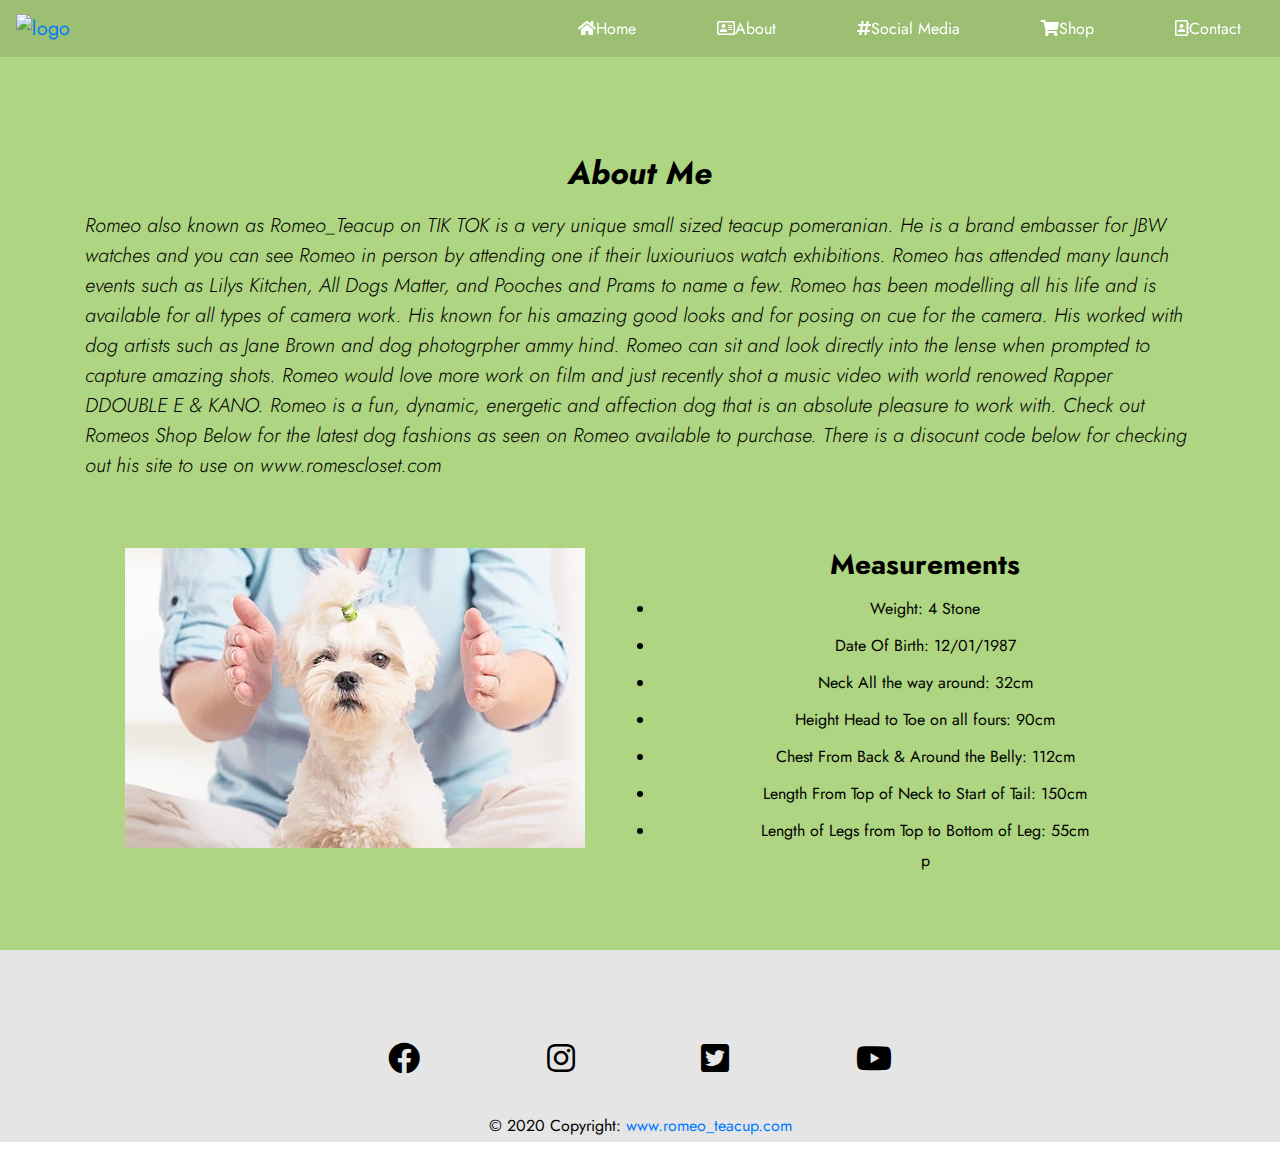
==== about.html @ 0ff8a945 "html font style changed" ====
<!DOCTYPE html>
<html lang="en">
<head>
<meta charset="UTF-8">
<meta name="viewport" content="width=device-width, initial-scale=1.0"><!--Mobile Website Screen Response Created using!TAB-->
<script src="https://code.jquery.com/jquery-3.5.1.slim.min.js"></script><!---JQuery added before bootstrap css-->
<link rel="stylesheet" href="https://stackpath.bootstrapcdn.com/bootstrap/4.5.0/css/bootstrap.min.css"><!--BOOTSTRAP CDN ADDED-->
<link rel="stylesheet" href="https://use.fontawesome.com/releases/v5.0.10/css/all.css"><!--FONT AWSOME CDN FROM BOOTSTRAP-->
<link rel="stylesheet" href="assests/css/style.css"><!--CSS Stylesheet included in HTML and created in CSS file-->
    <title>Romeo Teacup 2nd Submission</title>
</head>
<body>
<section id="navbar">
<nav class="navbar fixed-top navbar-expand-lg navbar-custom"> <!--Customised background colour & Fixed Top-->
  <button class="navbar-toggler" type="button" data-toggle="collapse" data-target="#collapse_target">
    <span class="navbar-toggler-icon">
    </span>
  </button>
  <div class="collapse navbar-collapse" id="collapse_target">
      <a class="navbar-brand" href="#"><img src="assests/img/Romes_Closet_Logo-D8.PNG" alt="logo"></a><!--LOGO ADDED & Size customised in CSS-->
    <ul class="navbar-nav ml-auto">
      <li class="nav-item">
             <a class="nav-link" href="index.html"><i class="fas fa-home" aria-hidden="true"></i>Home</a></li><!---Home Icon from Fontawsome added-->
      <li class="nav-item active">
        <a class="nav-link" href="about.html"><i class="far fa-address-card" aria-hidden="true"></i>About</a></li><!---Address card Icon from Fontawsome added-->
      <li class="nav-item">
        <a class="nav-link" href="social-media.html"><i class="fas fa-hashtag" aria-hidden="true"></i>Social Media</a></li> <!--Hashtag Icon from Fontawsome added-->
      <li class="nav-item">
        <a class="nav-link" href="shop.html"><i class="fas fa-shopping-cart" aria-hidden="true"></i>Shop</a></li><!--Camera Icon from Fontawsome added-->
      <li class="nav-item">
        <a class="nav-link" href="contact.html"><i class="far fa-address-book" aria-hidden="true"></i>Contact</a></li><!---Address book Icon from Fontawsome added-->
    </ul>
  </div>
</nav>
</section>
<!--NAVAGATION BAR END--> 
<!-----Bootstrap Grid Layout Used edited in HTML & CSS------------------------>
<!--About Section 1 column-->
<section id="about">
<div class="padding"> 
 <div class="container">
  <div class="row">
    <div class="col-sm-12"> 
      <h2><strong>About Me</strong></h2>
      <p class="lead"> Romeo also known as Romeo_Teacup on TIK TOK is a very unique small sized teacup pomeranian. He is a brand embasser for JBW watches and you can see Romeo in person by attending one if their luxiouriuos watch exhibitions. Romeo has attended many launch events such as Lilys Kitchen, All Dogs Matter, and Pooches and Prams to name a few. 
      Romeo has been modelling all his life and is available for all types of camera work. His known for his amazing good looks and for posing on cue for the camera. His worked with dog artists such as Jane Brown and dog photogrpher ammy hind. Romeo can sit and look directly into the lense when prompted to capture amazing shots. Romeo would love more work on film and just recently shot a music video with world renowed Rapper DDOUBLE E & KANO. Romeo is a fun, dynamic, energetic and affection dog that is an absolute pleasure to work with. 
      Check out Romeos Shop Below for the latest dog fashions as seen on Romeo available to purchase. There is a disocunt code below for checking out his site to use on www.romescloset.com
    </p>
  </div>
  </div>
</div>
</div>
</section>
<section id="measurements">
<div class="padding"> 
 <div class="container">
  <div class="row">
    <div class="col-sm-6 text-center">
      <img src="assests/img/size_guide.jpg">
    </div>
    <div class="col-sm-6 text-center">  
      <h3><strong>Measurements</strong></h3>
      <li>Weight: 4 Stone</li>
      <li>Date Of Birth: 12/01/1987</li>
      <li>Neck All the way around: 32cm</li>
      <li>Height Head to Toe on all fours: 90cm</li>
      <li>Chest From Back & Around the Belly: 112cm</li>
      <li>Length From Top of Neck to Start of Tail: 150cm</li>
      <li>Length of Legs from Top to Bottom of Leg: 55cm</li>p
    </div>
   </div>
  </div>
</div>
</section>
<!--FOOTER Social Media links-->
<footer>
<ul class="social-networks">
        <li><a href="https://www.facebook.com/" target="_blank"><i class="fab fa-facebook fa-sx"></i></a></li>
        <li><a href="https://www.instagram.com" target="_blank"><i class="fab fa-instagram fa-sx"></i></a></li>
        <li><a href="https://twitter.com/explore" target="_blank"><i class="fab fa-twitter-square fa-sx"></i></a></li>
        <li><a href="https://www.youtube.com" target="_blank"><i class="fab fa-youtube fa-sx"></i></a></li>
    </ul>
<!-- Copyright -->
<div class="footer-copyright text-center py-3">© 2020 Copyright:
    <a href="https://romeo_teacup.com/"> www.romeo_teacup.com</a>
  </div>
</footer>
<!-- Footer -->
<!--JQUERY JAVASCRPIT, J POPPER JAVASCRIPT, BOOTSTRAP JAVASCRIPT CDN ADDED FROM BOOTSTRAP-->
<script src="https://cdn.jsdelivr.net/npm/popper.js@1.16.0/dist/umd/popper.min.js" integrity="sha384-Q6E9RHvbIyZFJoft+2mJbHaEWldlvI9IOYy5n3zV9zzTtmI3UksdQRVvoxMfooAo" crossorigin="anonymous"></script>   
<script src="https://stackpath.bootstrapcdn.com/bootstrap/4.5.0/js/bootstrap.min.js" integrity="sha384-OgVRvuATP1z7JjHLkuOU7Xw704+h835Lr+6QL9UvYjZE3Ipu6Tp75j7Bh/kR0JKI" crossorigin="anonymous"></script>    
</body>
</html>
---- assests/css/style.css ----
@import url('https://fonts.googleapis.com/css2?family=Jost: 100, 200, 300, 400, 500, 600, 700| Playfair: 100, 200, 300, 400, 500, 600, 700');
/*-------------FONT CDN added INTENT check this----------------*/
/* ---------------------------------------BODY----------------------------------*/
*{
    padding: 0;
    margin: 0;
    border: 0;
}
html body{
    height: 100%;/*Web page takes up full height*/
    weight:100%;/*Web page takes up full width*/
}

body {
    font-family: Jost, sans-serif;  /*Overall Font--*/
    color: black; /*Overall Colour throughout document---*/
}

/*-------HOME PAGE BACKGROUND--------*/
#hero-image {
    height: 700px;
    width: 100%;
    background: url("https://thehappypuppysite.com/wp-content/uploads/2019/05/cute-dog-quotes-HP-long.jpg") no-repeat center center;/*Background image repeat removed and center in the middle of the screen*/
    background-size: cover;/*STRETCH image to fill entire background*/

    animation-name: hero-zoom; /*zoom effect added*/
    animation-duration: 8s; /*zoom effect lasts for 8 seconds*/
    animation-fill-mode: forwards; /*image appears to be moving forwards*/
}

hero-outer {
    height: 700px; /*same as hero image*/
    width: 100%; /*same as hero image*/
    overflow: hidden;
    position: relative;
}

@keyframes hero-zoom{ /*image scales up from 100% - 110%*/
    from{
        transform: scale(1)
    }
    to{
        transform: scale(1.1)
    }
}
/*-------HOME PAGE BACKGROUND END--------*/
/*----------------------------------HOME PAGE Cover Text----------------*/
#cover-text, #cover-text h1{/*heading text over hero image styled*/
    color: white;
    text-align: center;
}

#cover-text{ /*text over hero image styled*/
    font-size: 140%;
    font-family: Oswald, sans-serif;
    text-transform: uppercase;
    letter-spacing: 4px;

    width: 800px;
    height: 200px;

    padding-top: 30px;
    padding-left: 30px;
    padding-right: 30px;

    bottom: 200px;
    left: 50px;

    position: absolute;
}

/*----------------------------------NAVIGATION SECTION-------------------*/
/*Navigation bar customised using CSS to make height of my logo bigger on the page*/
.navbar-brand img {
    height: 100px; 
    padding-left: 0px;
}

/* Modify the backgorund color */ 
.navbar-custom { 
    background-color: rgb(0, 0, 0); /* Fallback color */
    background-color: rgba(0, 0, 0, 0.1); /* Black background with 0.5 opacity */
} 

/*Navigation link items arranged in the Navbar to provide enough room visually*/
.navbar-nav li{
  padding:0, 30px;
  margin-left:50px;
  margin-right:15px;
}

/*Navigation link items in the Navbar changed to the colour white*/
#navbar ul li a{
    color: white;
}

/*Navigation link items animation added to change colours when the mouse covers it*/
#navbar ul li a:hover{
    color: green!important;
}

/*------------------------------------------FOOTER Social Media links & COPYWRIGHT--------------------------------------------*/ 
footer{
    height: 50px;
    width: 100%;
    padding: 2.5% 2.5% 12.5% 2.5%;
    background: rgb(0, 0, 0); /* Fallback color */
    background: rgba(0, 0, 0, 0.1); /* Black background with 0.5 opacity */
}
/*------------------------Social media links styled at the bottom of footer---------------------------*/
.social-networks{
    text-align: center;
    height: 100px;
}

.social-networks li {
    display: inline
}

.social-networks i {
    font-size: 200%;
    margin: 0;
    padding: 5%;
    color: black;}

    /*about section customised in css*/
#about{
    background-color: #aed581;
    background-size: contain;
    padding-top: 12%;
    padding-bottom: 4%;
    position: left;
    font-style: italic;
}

#about h2{
    text-align: center;
    padding-bottom: 1%;
}

#measurements{
    background-color: #aed581;/*for illustration purpose remember to change back to white*/
    background-size: contain;
    padding-bottom: 6%;
    position: center;
}

#measurements li{
    line-height: 37px;
}
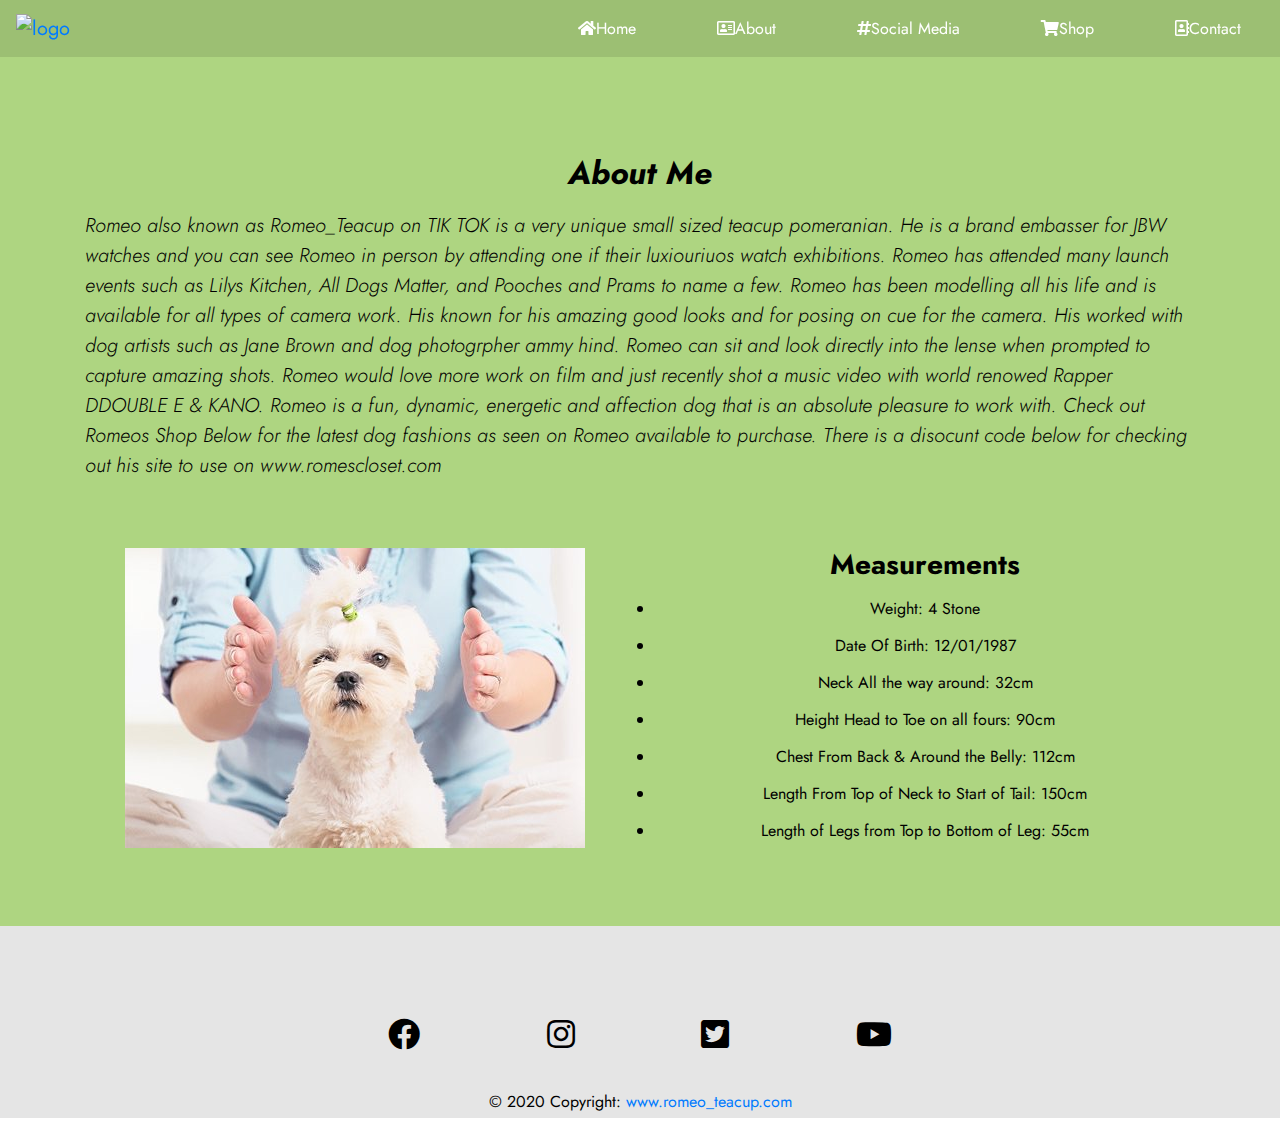
==== commit c9a8ae7a: "text edit" ====
--- a/about.html
+++ b/about.html
@@ -66,7 +66,7 @@
       <li>Height Head to Toe on all fours: 90cm</li>
       <li>Chest From Back & Around the Belly: 112cm</li>
       <li>Length From Top of Neck to Start of Tail: 150cm</li>
-      <li>Length of Legs from Top to Bottom of Leg: 55cm</li>p
+      <li>Length of Legs from Top to Bottom of Leg: 55cm</li>
     </div>
    </div>
   </div>
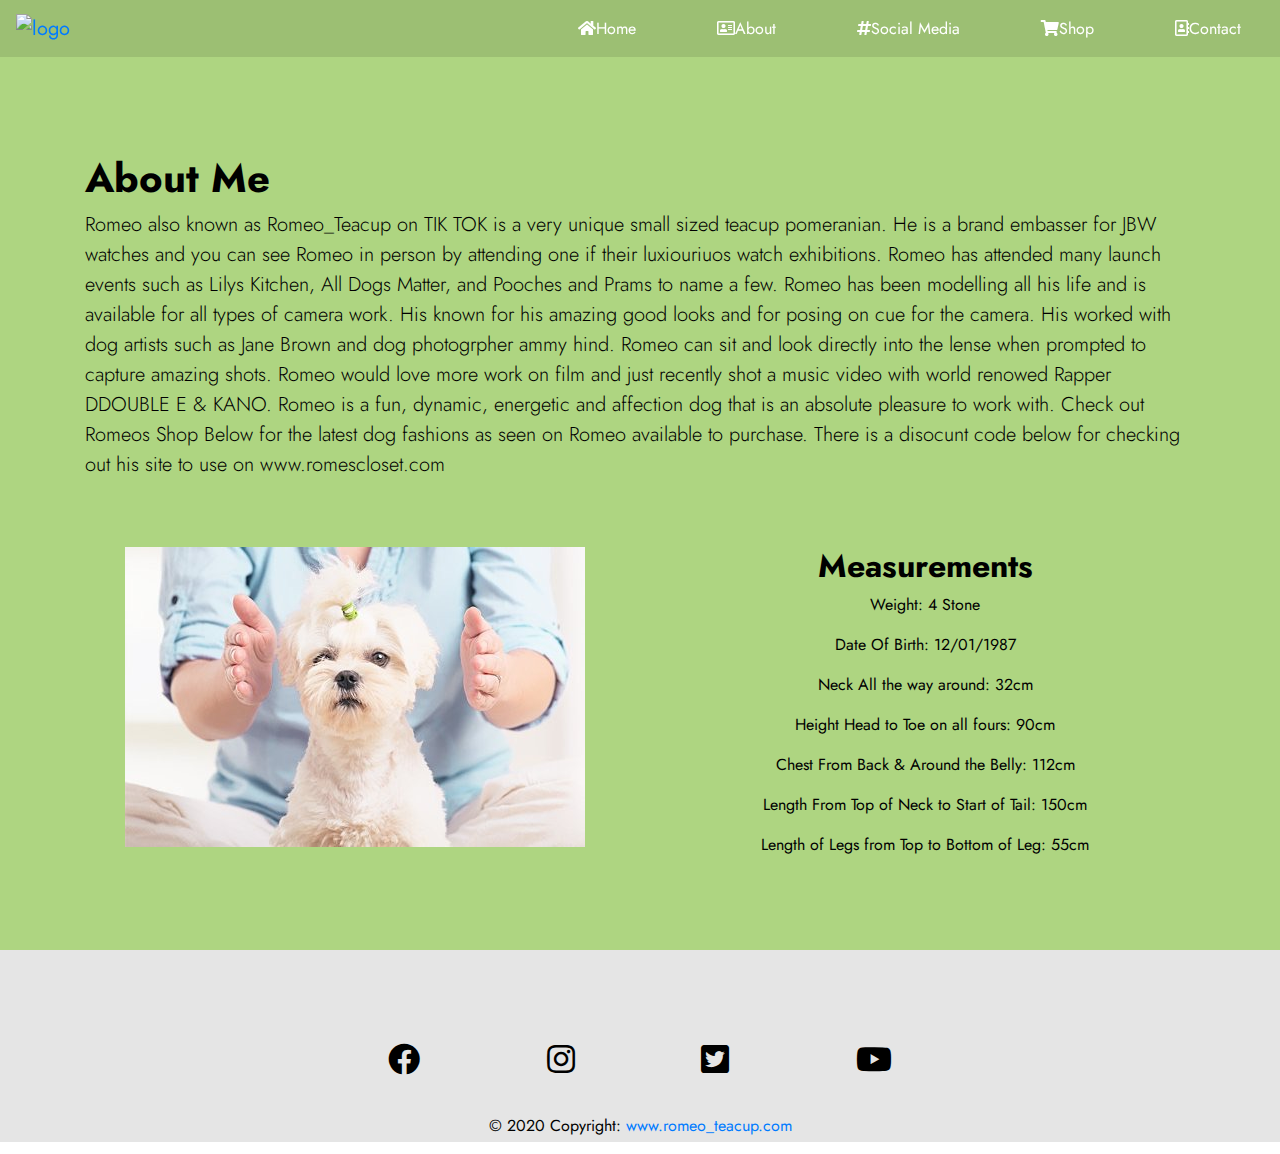
==== commit 5420404b: "code checked in validator" ====
--- a/about.html
+++ b/about.html
@@ -34,14 +34,14 @@
 </nav>
 </section>
 <!--NAVAGATION BAR END--> 
-<!-----Bootstrap Grid Layout Used edited in HTML & CSS------------------------>
+<!--Bootstrap Grid Layout Used edited in HTML & CSS-->
 <!--About Section 1 column-->
 <section id="about">
 <div class="padding"> 
  <div class="container">
   <div class="row">
     <div class="col-sm-12"> 
-      <h2><strong>About Me</strong></h2>
+      <h1><strong>About Me</strong></h1>
       <p class="lead"> Romeo also known as Romeo_Teacup on TIK TOK is a very unique small sized teacup pomeranian. He is a brand embasser for JBW watches and you can see Romeo in person by attending one if their luxiouriuos watch exhibitions. Romeo has attended many launch events such as Lilys Kitchen, All Dogs Matter, and Pooches and Prams to name a few. 
       Romeo has been modelling all his life and is available for all types of camera work. His known for his amazing good looks and for posing on cue for the camera. His worked with dog artists such as Jane Brown and dog photogrpher ammy hind. Romeo can sit and look directly into the lense when prompted to capture amazing shots. Romeo would love more work on film and just recently shot a music video with world renowed Rapper DDOUBLE E & KANO. Romeo is a fun, dynamic, energetic and affection dog that is an absolute pleasure to work with. 
       Check out Romeos Shop Below for the latest dog fashions as seen on Romeo available to purchase. There is a disocunt code below for checking out his site to use on www.romescloset.com
@@ -56,17 +56,17 @@
  <div class="container">
   <div class="row">
     <div class="col-sm-6 text-center">
-      <img src="assests/img/size_guide.jpg">
+      <img src="assests/img/size_guide.jpg" alt="size-guide">
     </div>
     <div class="col-sm-6 text-center">  
-      <h3><strong>Measurements</strong></h3>
-      <li>Weight: 4 Stone</li>
-      <li>Date Of Birth: 12/01/1987</li>
-      <li>Neck All the way around: 32cm</li>
-      <li>Height Head to Toe on all fours: 90cm</li>
-      <li>Chest From Back & Around the Belly: 112cm</li>
-      <li>Length From Top of Neck to Start of Tail: 150cm</li>
-      <li>Length of Legs from Top to Bottom of Leg: 55cm</li>
+      <h2><strong>Measurements</strong></h2>
+      <p>Weight: 4 Stone</p>
+      <p>Date Of Birth: 12/01/1987</p>
+      <p>Neck All the way around: 32cm</p>
+      <p>Height Head to Toe on all fours: 90cm</p>
+      <p>Chest From Back & Around the Belly: 112cm</p>
+      <p>Length From Top of Neck to Start of Tail: 150cm</p>
+      <p>Length of Legs from Top to Bottom of Leg: 55cm</p>
     </div>
    </div>
   </div>
--- a/assests/css/style.css
+++ b/assests/css/style.css
@@ -130,13 +130,8 @@
     padding-top: 12%;
     padding-bottom: 4%;
     position: left;
-    font-style: italic;
-}
-
-#about h2{
-    text-align: center;
-    padding-bottom: 1%;
-}
+}
+
 
 #measurements{
     background-color: #aed581;/*for illustration purpose remember to change back to white*/
@@ -148,3 +143,122 @@
 #measurements li{
     line-height: 37px;
 }
+/*about page end*/
+/*---------Social Media Platforms--------------*/
+#social-media{
+    background-color: #aed581;
+    text-align: center;
+    font-size: 14px;
+    padding-top: 12%;
+    padding-bottom: 2%;
+
+}
+
+#social-media p{
+    font-style: italic;
+    font-size: 20px;
+}
+/*------Instagram------------*/
+#instagram{
+    background-color: #aed581;/*for illustration purpose remember to change back to white*/
+    background-size: contain;
+    padding-bottom: 3%;
+    position: center;
+    text-align: center;
+}
+/*---Instagram END-----*/
+/*---------------TIKTOK Video---------------*/
+#tik-tok{
+    background-color: #aed581;/*for illustration purpose remember to change back to white*/
+    background-size: contain;
+    padding-bottom: 1%;
+    position: center;
+    text-align: center;
+}
+/*---------------TIKTOK Video END---------------*/
+/*-----Social Media End---------*/
+
+/*------SHOP-------*/
+#discount-code{
+    padding-top: 8.5%;
+}
+
+.romes-closet{
+    background-image: url('https://www.telegraph.co.uk/content/dam/Pets/spark/royal-canin/labrador-puppies-running-xlarge.jpg');
+    background-size: 1450px 680px;
+    background-repeat: no-repeat;
+    background-position: center;
+    padding-bottom: 0;
+}
+
+.rome-container{
+    color: white;
+}
+
+p.text-muted{
+  color: white;
+}/*NOT FINISHED not changing to white*/
+/*----------------------------ROMES CLOSET Jumbotron Bootstrap ended-------------------*/
+
+/*CONTACT PAGE-------*/
+#contact{ /*Page background colour changed to cimlar gree used on home page*/
+ background: #aed581;
+
+}
+
+#contact-info{
+    background-size: contain;
+    padding-top: 10%;
+    padding-bottom: 3%;
+    position: center;
+    font-style: italic;
+}
+
+#contact-info h2{
+    text-align: center;
+    padding-bottom: 1%;
+}
+
+#contact-info .lead{
+    text-align: center;
+    line-height: 20px;
+}
+
+#form{ /*padding added between the bottom of the contact form and the footer*/
+ padding-bottom: 100px;
+}
+
+/* Style inputs with type="text", select elements and textareas */
+input[type=text], select, textarea {
+  width: 100%; /* Full width */
+  padding: 12px; /* Some padding */ 
+  border: 1px solid #cccccc; /* Gray border */
+  border-radius: 4px; /* Rounded borders */
+  box-sizing: border-box; /* Make sure that padding and width stays in place */
+  margin-top: 6px; /* Add a top margin */
+  margin-bottom: 16px; /* Bottom margin */
+  resize: vertical /* Allow the user to vertically resize the textarea (not horizontally) */
+}
+
+/* Style the submit button with a specific background color etc */
+input[type=submit] {
+  background-color: #4CAF50;
+  color: white;
+  padding: 12px 20px;
+  border: none;
+  border-radius: 4px;
+  cursor: pointer;
+}
+
+/* When moving the mouse over the submit button, add a darker green color */
+input[type=submit]:hover {
+  background-color: #8bc34a;;
+}
+
+/* Add a background color and some padding around the form */
+#form .container {
+  border-radius: 5px;
+  background-color: #f2f2f2;
+  padding: 20px;
+}
+/*-------CONTACT PAGE END------*/
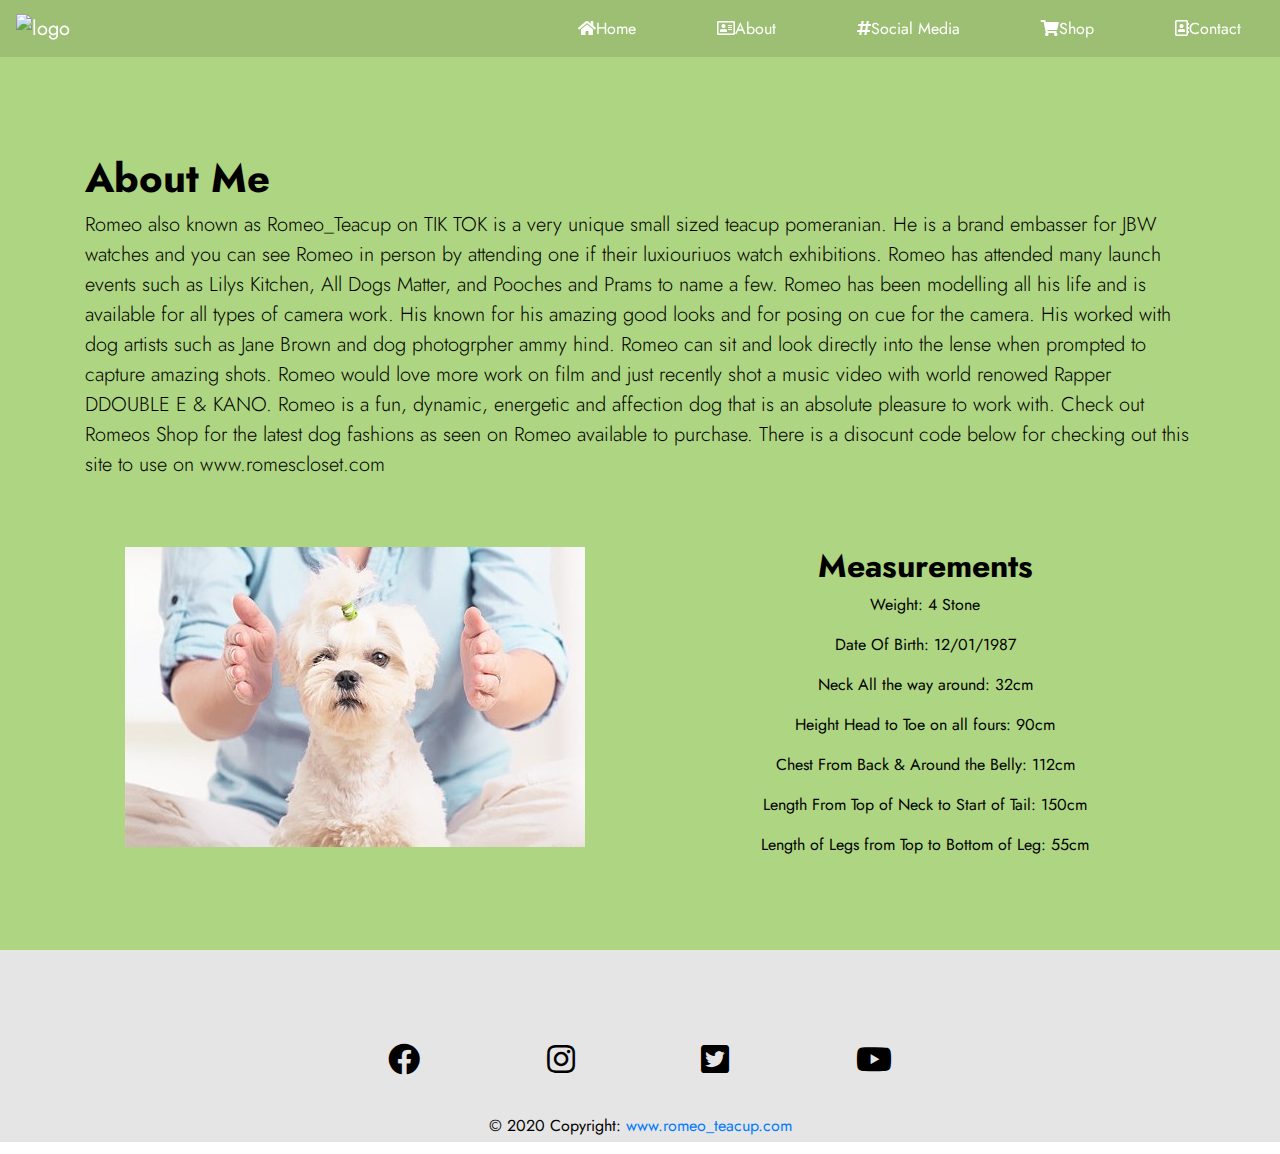
==== commit 178232c7: "text amended" ====
--- a/about.html
+++ b/about.html
@@ -11,7 +11,7 @@
 </head>
 <body>
 <section id="navbar">
-<nav class="navbar fixed-top navbar-expand-lg navbar-custom"> <!--Customised background colour & Fixed Top-->
+<nav class="navbar fixed-top navbar-expand-lg navbar-custom navbar-dark"> <!--Customised background colour & Fixed Top-->
   <button class="navbar-toggler" type="button" data-toggle="collapse" data-target="#collapse_target">
     <span class="navbar-toggler-icon">
     </span>
@@ -44,7 +44,7 @@
       <h1><strong>About Me</strong></h1>
       <p class="lead"> Romeo also known as Romeo_Teacup on TIK TOK is a very unique small sized teacup pomeranian. He is a brand embasser for JBW watches and you can see Romeo in person by attending one if their luxiouriuos watch exhibitions. Romeo has attended many launch events such as Lilys Kitchen, All Dogs Matter, and Pooches and Prams to name a few. 
       Romeo has been modelling all his life and is available for all types of camera work. His known for his amazing good looks and for posing on cue for the camera. His worked with dog artists such as Jane Brown and dog photogrpher ammy hind. Romeo can sit and look directly into the lense when prompted to capture amazing shots. Romeo would love more work on film and just recently shot a music video with world renowed Rapper DDOUBLE E & KANO. Romeo is a fun, dynamic, energetic and affection dog that is an absolute pleasure to work with. 
-      Check out Romeos Shop Below for the latest dog fashions as seen on Romeo available to purchase. There is a disocunt code below for checking out his site to use on www.romescloset.com
+      Check out Romeos Shop for the latest dog fashions as seen on Romeo available to purchase. There is a disocunt code below for checking out this site to use on www.romescloset.com
     </p>
   </div>
   </div>
@@ -75,8 +75,8 @@
 <!--FOOTER Social Media links-->
 <footer>
 <ul class="social-networks">
-        <li><a href="https://www.facebook.com/" target="_blank"><i class="fab fa-facebook fa-sx"></i></a></li>
-        <li><a href="https://www.instagram.com" target="_blank"><i class="fab fa-instagram fa-sx"></i></a></li>
+        <li><a href="https://www.facebook.com/romescloset" target="_blank"><i class="fab fa-facebook fa-sx"></i></a></li>
+        <li><a href="https://www.instagram.com/romesclosetofficial/" target="_blank"><i class="fab fa-instagram fa-sx"></i></a></li>
         <li><a href="https://twitter.com/explore" target="_blank"><i class="fab fa-twitter-square fa-sx"></i></a></li>
         <li><a href="https://www.youtube.com" target="_blank"><i class="fab fa-youtube fa-sx"></i></a></li>
     </ul>
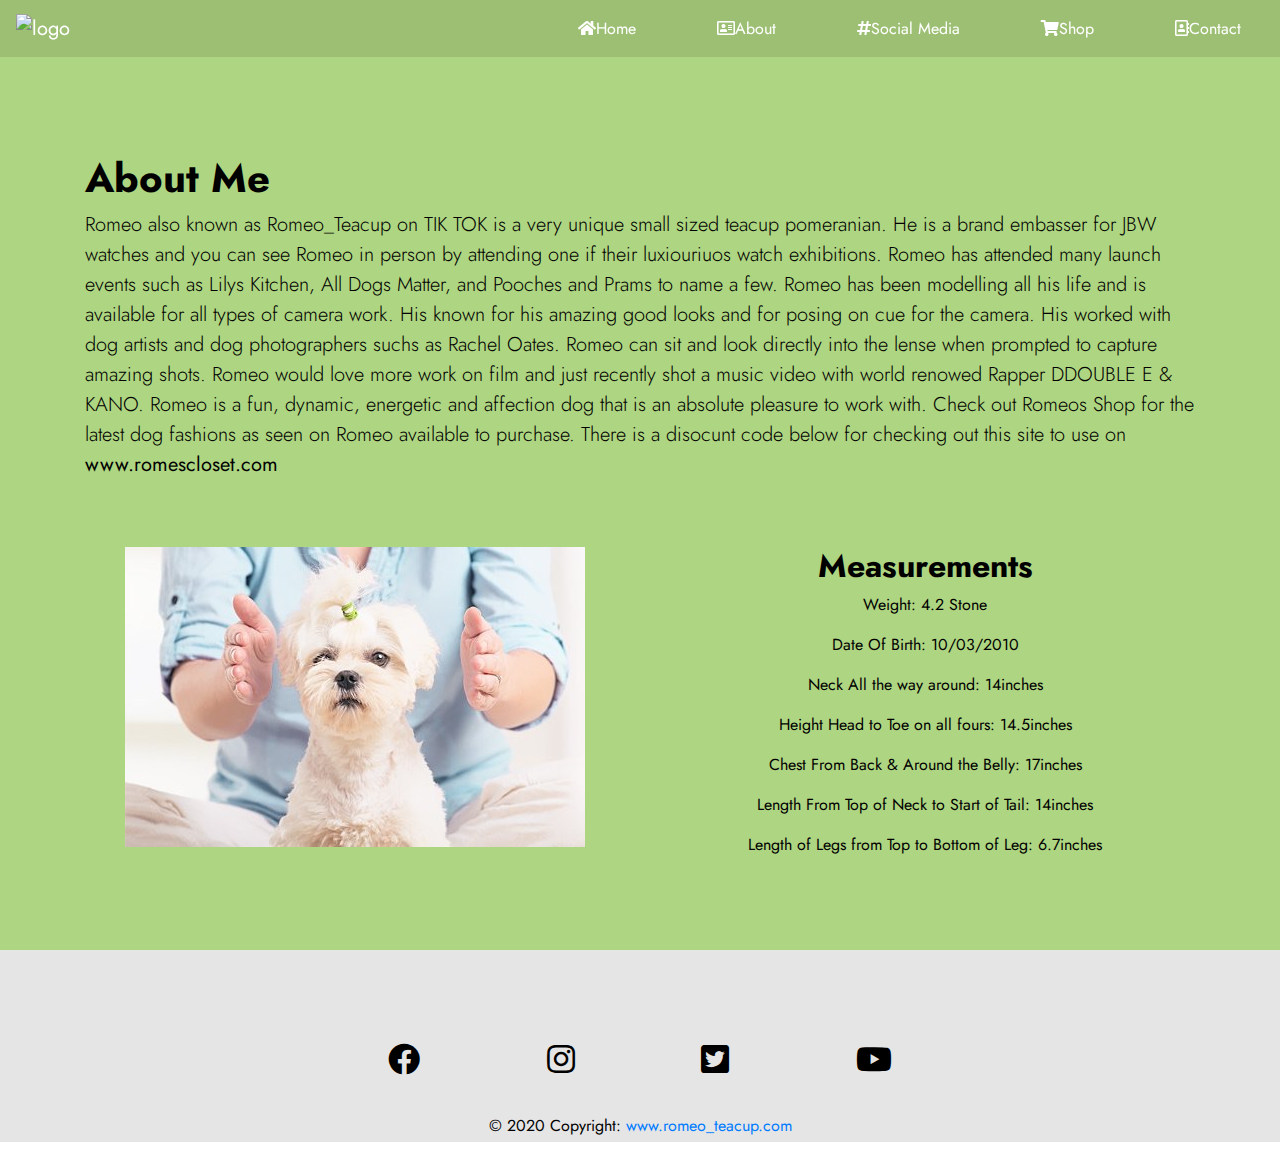
==== commit 2355a569: "strong added to content" ====
--- a/about.html
+++ b/about.html
@@ -43,8 +43,8 @@
     <div class="col-sm-12"> 
       <h1><strong>About Me</strong></h1>
       <p class="lead"> Romeo also known as Romeo_Teacup on TIK TOK is a very unique small sized teacup pomeranian. He is a brand embasser for JBW watches and you can see Romeo in person by attending one if their luxiouriuos watch exhibitions. Romeo has attended many launch events such as Lilys Kitchen, All Dogs Matter, and Pooches and Prams to name a few. 
-      Romeo has been modelling all his life and is available for all types of camera work. His known for his amazing good looks and for posing on cue for the camera. His worked with dog artists such as Jane Brown and dog photogrpher ammy hind. Romeo can sit and look directly into the lense when prompted to capture amazing shots. Romeo would love more work on film and just recently shot a music video with world renowed Rapper DDOUBLE E & KANO. Romeo is a fun, dynamic, energetic and affection dog that is an absolute pleasure to work with. 
-      Check out Romeos Shop for the latest dog fashions as seen on Romeo available to purchase. There is a disocunt code below for checking out this site to use on www.romescloset.com
+      Romeo has been modelling all his life and is available for all types of camera work. His known for his amazing good looks and for posing on cue for the camera. His worked with dog artists and dog photographers suchs as Rachel Oates. Romeo can sit and look directly into the lense when prompted to capture amazing shots. Romeo would love more work on film and just recently shot a music video with world renowed Rapper DDOUBLE E & KANO. Romeo is a fun, dynamic, energetic and affection dog that is an absolute pleasure to work with. 
+      Check out Romeos Shop for the latest dog fashions as seen on Romeo available to purchase. There is a disocunt code below for checking out this site to use on <strong>www.romescloset.com</strong>
     </p>
   </div>
   </div>
@@ -60,13 +60,13 @@
     </div>
     <div class="col-sm-6 text-center">  
       <h2><strong>Measurements</strong></h2>
-      <p>Weight: 4 Stone</p>
-      <p>Date Of Birth: 12/01/1987</p>
-      <p>Neck All the way around: 32cm</p>
-      <p>Height Head to Toe on all fours: 90cm</p>
-      <p>Chest From Back & Around the Belly: 112cm</p>
-      <p>Length From Top of Neck to Start of Tail: 150cm</p>
-      <p>Length of Legs from Top to Bottom of Leg: 55cm</p>
+      <p>Weight: 4.2 Stone</p>
+      <p>Date Of Birth: 10/03/2010</p>
+      <p>Neck All the way around: 14inches</p>
+      <p>Height Head to Toe on all fours: 14.5inches</p>
+      <p>Chest From Back & Around the Belly: 17inches</p>
+      <p>Length From Top of Neck to Start of Tail: 14inches</p>
+      <p>Length of Legs from Top to Bottom of Leg: 6.7inches</p>
     </div>
    </div>
   </div>
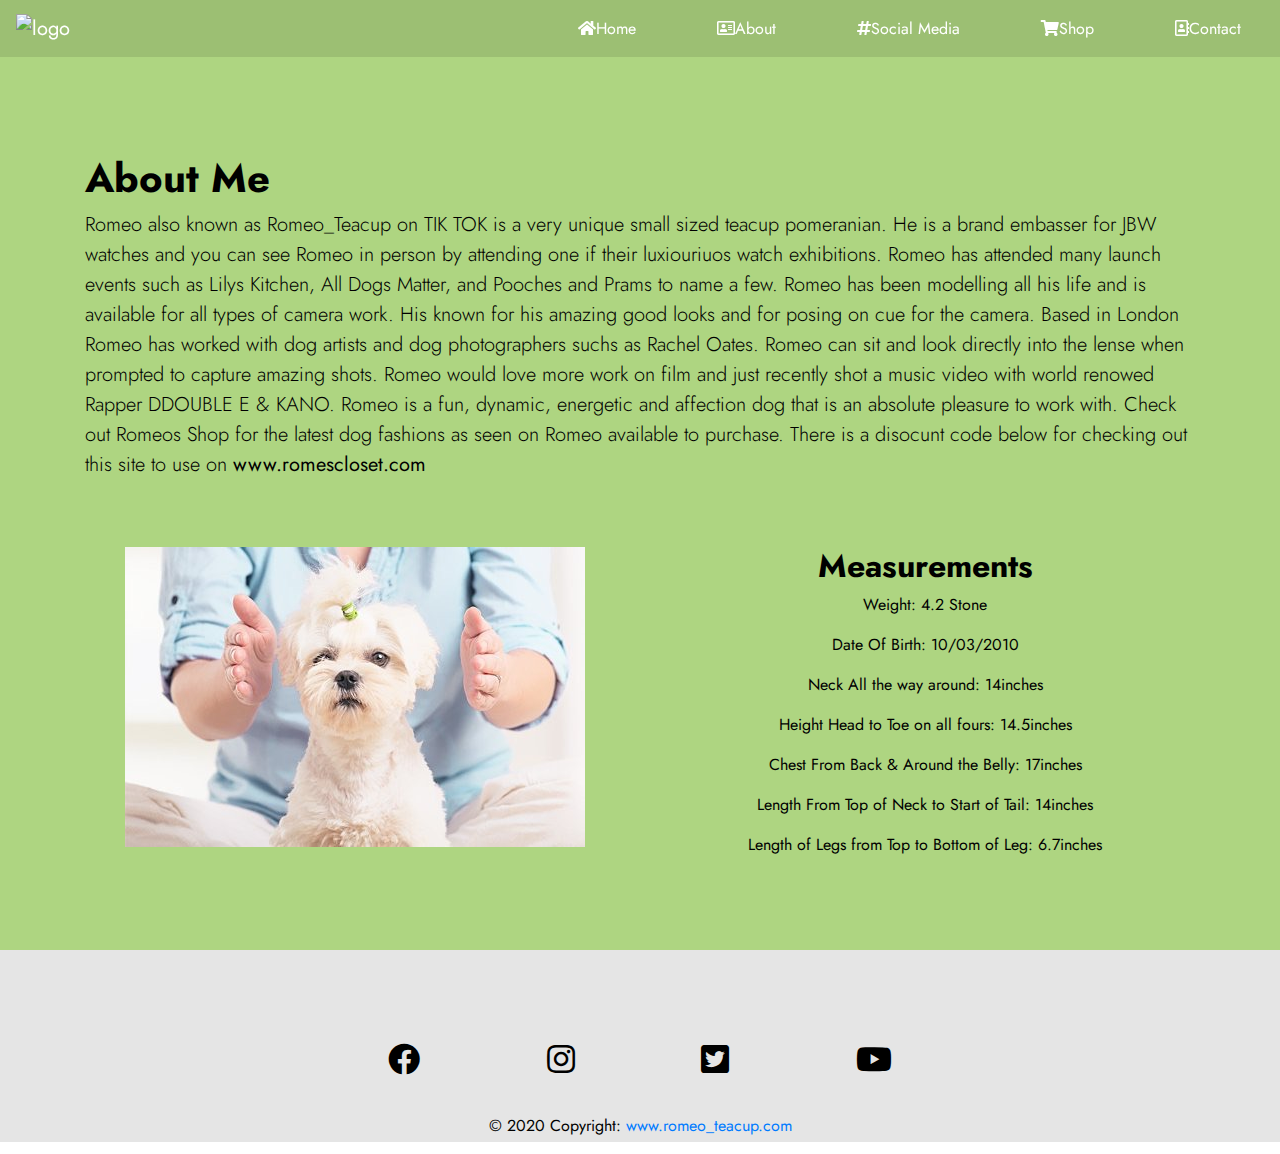
==== commit a24114d3: "text edit" ====
--- a/about.html
+++ b/about.html
@@ -43,7 +43,7 @@
     <div class="col-sm-12"> 
       <h1><strong>About Me</strong></h1>
       <p class="lead"> Romeo also known as Romeo_Teacup on TIK TOK is a very unique small sized teacup pomeranian. He is a brand embasser for JBW watches and you can see Romeo in person by attending one if their luxiouriuos watch exhibitions. Romeo has attended many launch events such as Lilys Kitchen, All Dogs Matter, and Pooches and Prams to name a few. 
-      Romeo has been modelling all his life and is available for all types of camera work. His known for his amazing good looks and for posing on cue for the camera. His worked with dog artists and dog photographers suchs as Rachel Oates. Romeo can sit and look directly into the lense when prompted to capture amazing shots. Romeo would love more work on film and just recently shot a music video with world renowed Rapper DDOUBLE E & KANO. Romeo is a fun, dynamic, energetic and affection dog that is an absolute pleasure to work with. 
+      Romeo has been modelling all his life and is available for all types of camera work. His known for his amazing good looks and for posing on cue for the camera. Based in London Romeo has worked with dog artists and dog photographers suchs as Rachel Oates. Romeo can sit and look directly into the lense when prompted to capture amazing shots. Romeo would love more work on film and just recently shot a music video with world renowed Rapper DDOUBLE E & KANO. Romeo is a fun, dynamic, energetic and affection dog that is an absolute pleasure to work with. 
       Check out Romeos Shop for the latest dog fashions as seen on Romeo available to purchase. There is a disocunt code below for checking out this site to use on <strong>www.romescloset.com</strong>
     </p>
   </div>
